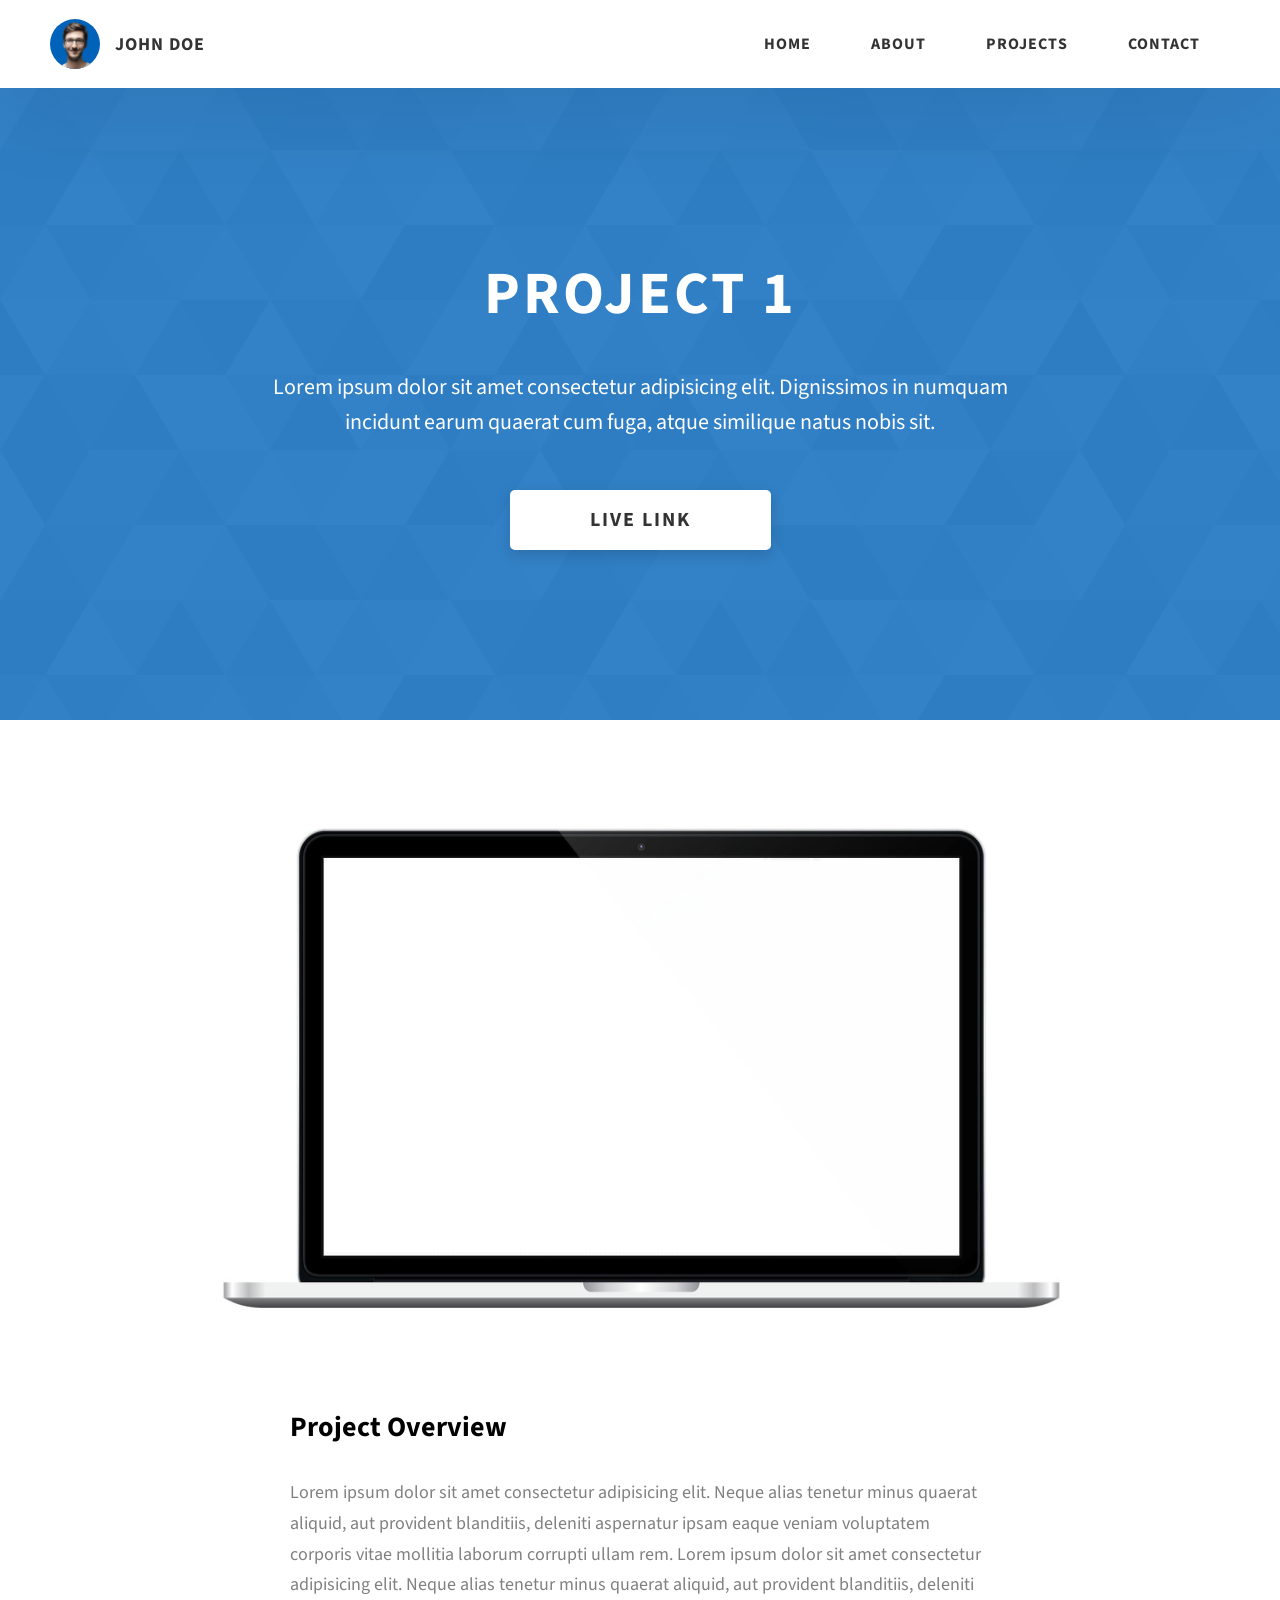
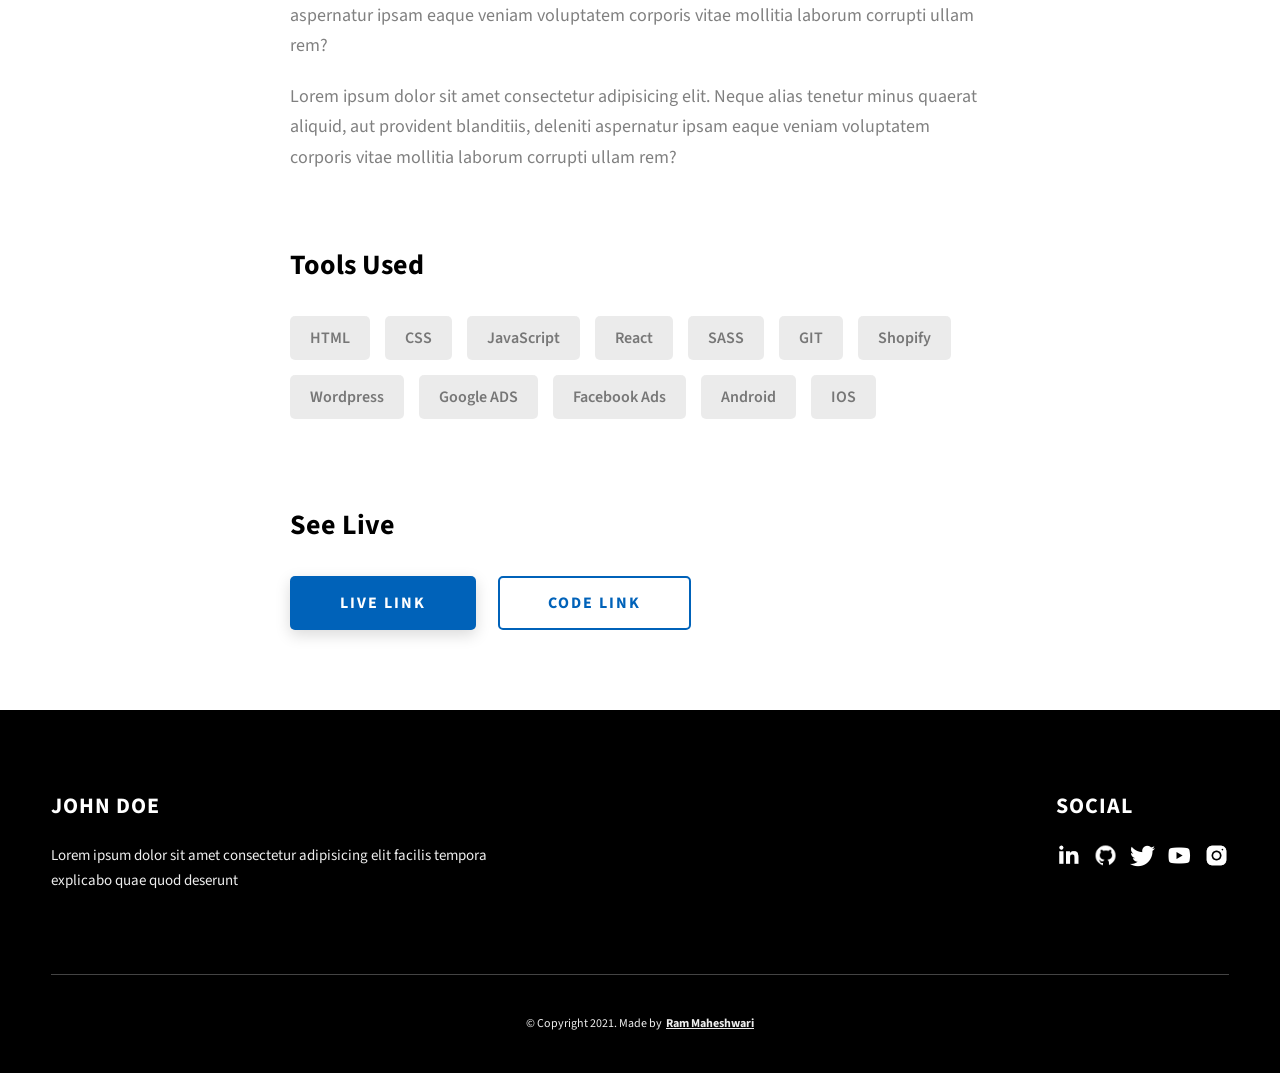
==== project-1.html @ 43edcb3e "Add files via upload" ====
<!DOCTYPE html>
<html lang="en">
  <head>
    <meta charset="UTF-8" />
    <meta name="viewport" content="width=device-width, initial-scale=1.0" />
    <meta http-equiv="X-UA-Compatible" content="ie=edge" />
    <title>Case Study of Project 1</title>
    <meta name="description" content="Case study page of Project" />

    <link rel="stylesheet" href="css/style.css" />

    <link rel="preconnect" href="https://fonts.googleapis.com" />
    <link rel="preconnect" href="https://fonts.gstatic.com" crossorigin />
    <link
      href="https://fonts.googleapis.com/css2?family=Source+Sans+Pro:wght@400;600;700;900&display=swap"
      rel="stylesheet"
    />
  </head>
  <body>
    <header class="header">
      <div class="header__content">
        <div class="header__logo-container">
          <div class="header__logo-img-cont">
            <img
              src="./assets/png/john-doe.png"
              alt="Ram Maheshwari Logo Image"
              class="header__logo-img"
            />
          </div>
          <span class="header__logo-sub">John Doe</span>
        </div>
        <div class="header__main">
          <ul class="header__links">
            <li class="header__link-wrapper">
              <a href="./index.html" class="header__link"> Home </a>
            </li>
            <li class="header__link-wrapper">
              <a href="./index.html#about" class="header__link">About </a>
            </li>
            <li class="header__link-wrapper">
              <a href="./index.html#projects" class="header__link">
                Projects
              </a>
            </li>
            <li class="header__link-wrapper">
              <a href="./index.html#contact" class="header__link"> Contact </a>
            </li>
          </ul>
          <div class="header__main-ham-menu-cont">
            <img
              src="./assets/svg/ham-menu.svg"
              alt="hamburger menu"
              class="header__main-ham-menu"
            />
            <img
              src="./assets/svg/ham-menu-close.svg"
              alt="hamburger menu close"
              class="header__main-ham-menu-close d-none"
            />
          </div>
        </div>
      </div>
      <div class="header__sm-menu">
        <div class="header__sm-menu-content">
          <ul class="header__sm-menu-links">
            <li class="header__sm-menu-link">
              <a href="./index.html"> Home </a>
            </li>

            <li class="header__sm-menu-link">
              <a href="./index.html#about"> About </a>
            </li>

            <li class="header__sm-menu-link">
              <a href="./index.html#projects"> Projects </a>
            </li>

            <li class="header__sm-menu-link">
              <a href="./index.html#contact"> Contact </a>
            </li>
          </ul>
        </div>
      </div>
    </header>
    <section class="project-cs-hero">
      <div class="project-cs-hero__content">
        <h1 class="heading-primary">Project 1</h1>
        <div class="project-cs-hero__info">
          <p class="text-primary">
            Lorem ipsum dolor sit amet consectetur adipisicing elit. Dignissimos
            in numquam incidunt earum quaerat cum fuga, atque similique natus
            nobis sit.
          </p>
        </div>
        <div class="project-cs-hero__cta">
          <a href="#" class="btn btn--bg" target="_blank">Live Link</a>
        </div>
      </div>
    </section>
    <section class="project-details">
      <div class="main-container">
        <div class="project-details__content">
          <div class="project-details__showcase-img-cont">
            <img
              src="./assets/jpeg/project-mockup-example.jpeg"
              alt="Project Image"
              class="project-details__showcase-img"
            />
          </div>
          <div class="project-details__content-main">
            <div class="project-details__desc">
              <h3 class="project-details__content-title">Project Overview</h3>
              <p class="project-details__desc-para">
                Lorem ipsum dolor sit amet consectetur adipisicing elit. Neque
                alias tenetur minus quaerat aliquid, aut provident blanditiis,
                deleniti aspernatur ipsam eaque veniam voluptatem corporis vitae
                mollitia laborum corrupti ullam rem. Lorem ipsum dolor sit amet
                consectetur adipisicing elit. Neque alias tenetur minus quaerat
                aliquid, aut provident blanditiis, deleniti aspernatur ipsam
                eaque veniam voluptatem corporis vitae mollitia laborum corrupti
                ullam rem?
              </p>
              <p class="project-details__desc-para">
                Lorem ipsum dolor sit amet consectetur adipisicing elit. Neque
                alias tenetur minus quaerat aliquid, aut provident blanditiis,
                deleniti aspernatur ipsam eaque veniam voluptatem corporis vitae
                mollitia laborum corrupti ullam rem?
              </p>
            </div>
            <div class="project-details__tools-used">
              <h3 class="project-details__content-title">Tools Used</h3>
              <div class="skills">
                <div class="skills__skill">HTML</div>
                <div class="skills__skill">CSS</div>
                <div class="skills__skill">JavaScript</div>
                <div class="skills__skill">React</div>
                <div class="skills__skill">SASS</div>
                <div class="skills__skill">GIT</div>
                <div class="skills__skill">Shopify</div>
                <div class="skills__skill">Wordpress</div>
                <div class="skills__skill">Google ADS</div>
                <div class="skills__skill">Facebook Ads</div>
                <div class="skills__skill">Android</div>
                <div class="skills__skill">IOS</div>
              </div>
            </div>
            <div class="project-details__links">
              <h3 class="project-details__content-title">See Live</h3>
              <a
                href="#"
                class="btn btn--med btn--theme project-details__links-btn"
                target="_blank"
                >Live Link</a
              >
              <a
                href="#"
                class="btn btn--med btn--theme-inv project-details__links-btn"
                target="_blank"
                >Code Link</a
              >
            </div>
          </div>
        </div>
      </div>
    </section>
    <footer class="main-footer">
      <div class="main-container">
        <div class="main-footer__upper">
          <div class="main-footer__row main-footer__row-1">
            <h2 class="heading heading-sm main-footer__heading-sm">
              <span>Social</span>
            </h2>
            <div class="main-footer__social-cont">
              <a target="_blank" rel="noreferrer" href="#">
                <img
                  class="main-footer__icon"
                  src="./assets/png/linkedin-ico.png"
                  alt="icon"
                />
              </a>
              <a target="_blank" rel="noreferrer" href="#">
                <img
                  class="main-footer__icon"
                  src="./assets/png/github-ico.png"
                  alt="icon"
                />
              </a>
              <a target="_blank" rel="noreferrer" href="#">
                <img
                  class="main-footer__icon"
                  src="./assets/png/twitter-ico.png"
                  alt="icon"
                />
              </a>
              <a target="_blank" rel="noreferrer" href="#">
                <img
                  class="main-footer__icon"
                  src="./assets/png/yt-ico.png"
                  alt="icon"
                />
              </a>
              <a target="_blank" rel="noreferrer" href="#">
                <img
                  class="main-footer__icon main-footer__icon--mr-none"
                  src="./assets/png/insta-ico.png"
                  alt="icon"
                />
              </a>
            </div>
          </div>
          <div class="main-footer__row main-footer__row-2">
            <h4 class="heading heading-sm text-lt">John Doe</h4>
            <p class="main-footer__short-desc">
              Lorem ipsum dolor sit amet consectetur adipisicing elit facilis
              tempora explicabo quae quod deserunt
            </p>
          </div>
        </div>

        <div class="main-footer__lower">
          &copy; Copyright 2021. Made by
          <a rel="noreferrer" target="_blank" href="https://rammaheshwari.com"
            >Ram Maheshwari</a
          >
        </div>
      </div>
    </footer>
    <script src="./index.js"></script>
  </body>
</html>
---- css/style.css ----
/*
0 - 600px:      Phone
600 - 900px:    Tablet portrait
900 - 1200px:   Tablet landscape
[1200 - 1800] is where our normal styles apply
1800px + :      Big desktop
$breakpoint arguement choices:
- phone
- tab-port
- tab-land
- big-desktop

Inside media queries 1em is always 16px i.e 1em = 16px at every screen size only inside media queries
*/
*,
*::after,
*::before {
  margin: 0;
  padding: 0;
  box-sizing: inherit;
  font-family: inherit; }

html {
  font-size: 62.5%;
  scroll-behavior: smooth; }
  @media only screen and (max-width: 75em) {
    html {
      font-size: 59%; } }
  @media only screen and (max-width: 56.25em) {
    html {
      font-size: 56%; } }
  @media only screen and (min-width: 112.5em) {
    html {
      font-size: 65%; } }

body {
  box-sizing: border-box;
  position: relative;
  line-height: 1.5;
  font-family: sans-serif;
  overflow-x: hidden;
  overflow-y: scroll;
  font-family: 'Source Sans Pro', sans-serif; }

a {
  text-decoration: none;
  color: inherit; }

li {
  list-style: none; }

input:focus,
button:focus,
a:focus,
textarea:focus {
  outline: none; }

button {
  border: none;
  cursor: pointer; }

textarea {
  resize: none; }

.heading-primary {
  font-size: 6rem;
  text-transform: uppercase;
  letter-spacing: 3px;
  text-align: center; }
  @media only screen and (max-width: 37.5em) {
    .heading-primary {
      font-size: 4.5rem; } }

.heading-sec__mb-bg {
  margin-bottom: 11rem; }
  @media only screen and (max-width: 56.25em) {
    .heading-sec__mb-bg {
      margin-bottom: 8rem; } }

.heading-sec__mb-med {
  margin-bottom: 9rem; }
  @media only screen and (max-width: 56.25em) {
    .heading-sec__mb-med {
      margin-bottom: 8rem; } }

.heading-sec__main {
  display: block;
  font-size: 4rem;
  text-transform: uppercase;
  letter-spacing: 1px;
  letter-spacing: 3px;
  text-align: center;
  margin-bottom: 3.5rem;
  position: relative; }
  .heading-sec__main--lt {
    color: #fff; }
    .heading-sec__main--lt::after {
      content: '';
      background: #fff !important; }
  .heading-sec__main::after {
    content: '';
    position: absolute;
    top: calc(100% + 1.5rem);
    height: 5px;
    width: 3rem;
    background: #0062b9;
    left: 50%;
    transform: translateX(-50%);
    border-radius: 5px; }
    @media only screen and (max-width: 37.5em) {
      .heading-sec__main::after {
        top: calc(100% + 1.2rem); } }

.heading-sec__sub {
  display: block;
  text-align: center;
  color: #777;
  font-size: 2rem;
  font-weight: 500;
  max-width: 80rem;
  margin: auto;
  line-height: 1.6; }
  @media only screen and (max-width: 37.5em) {
    .heading-sec__sub {
      font-size: 1.8rem; } }
  .heading-sec__sub--lt {
    color: #eee; }

.heading-sm {
  font-size: 2.2rem;
  text-transform: uppercase;
  letter-spacing: 1px; }

.main-container {
  max-width: 120rem;
  margin: auto;
  width: 92%; }

.btn {
  background: #fff;
  color: #333;
  text-transform: uppercase;
  letter-spacing: 2px;
  display: inline-block;
  font-weight: 700;
  border-radius: 5px;
  box-shadow: 0 5px 15px 0 rgba(0, 0, 0, 0.15);
  transition: transform .3s; }
  .btn:hover {
    transform: translateY(-3px); }
  .btn--bg {
    padding: 1.5rem 8rem;
    font-size: 2rem; }
  .btn--med {
    padding: 1.5rem 5rem;
    font-size: 1.6rem; }
  .btn--theme {
    background: #0062b9;
    color: #fff; }
  .btn--theme-inv {
    color: #0062b9;
    background: #fff;
    border: 2px solid #0062b9;
    box-shadow: none;
    padding: calc(1.5rem - 2px) calc(5rem - 2px); }

.sec-pad {
  padding: 12rem 0; }
  @media only screen and (max-width: 56.25em) {
    .sec-pad {
      padding: 8rem 0; } }

.text-primary {
  color: #fff;
  font-size: 2.2rem;
  text-align: center;
  width: 100%;
  line-height: 1.6; }
  @media only screen and (max-width: 37.5em) {
    .text-primary {
      font-size: 2rem; } }

.d-none {
  display: none; }

.home-hero {
  color: #fff;
  background: linear-gradient(to right, rgba(0, 98, 185, 0.8), rgba(0, 98, 185, 0.8)), url(../../assets/svg/common-bg.svg);
  background-position: center;
  height: 100vh;
  min-height: 80rem;
  max-height: 120rem;
  position: relative; }
  @media only screen and (max-width: 37.5em) {
    .home-hero {
      height: unset;
      min-height: unset; } }
  .home-hero__socials {
    position: absolute;
    top: 50%;
    border: 2px solid #eee;
    border-left: 2px solid #eee;
    transform: translateY(-50%); }
    @media only screen and (max-width: 56.25em) {
      .home-hero__socials {
        display: none; } }
  .home-hero__mouse-scroll-cont {
    position: absolute;
    bottom: 3%;
    left: 50%;
    transform: translateX(-50%); }
    @media only screen and (max-width: 37.5em) {
      .home-hero__mouse-scroll-cont {
        display: none; } }
  .home-hero__social {
    width: 5rem; }
  .home-hero__social-icon-link {
    width: 100%;
    display: block;
    padding: 1.2rem;
    border-bottom: 2px solid #eee;
    transition: background .3s; }
    .home-hero__social-icon-link:hover {
      background: rgba(255, 255, 255, 0.1); }
    .home-hero__social-icon-link--bd-none {
      border-bottom: 0; }
  .home-hero__social-icon {
    width: 100%; }
  .home-hero__content {
    position: absolute;
    top: 50%;
    left: 50%;
    transform: translate(-50%, -50%);
    max-width: 90rem;
    width: 92%; }
    @media only screen and (max-width: 37.5em) {
      .home-hero__content {
        padding: 19rem 0 13rem 0;
        margin: auto;
        position: static;
        transform: translate(0, 0); } }
  .home-hero__info {
    margin: 3rem auto 0 auto;
    max-width: 80rem; }
  .home-hero__cta {
    margin-top: 5rem;
    text-align: center; }

.about {
  background: #fafafa; }
  .about__content {
    display: grid;
    grid-template-columns: 1fr 1fr;
    grid-gap: 10rem; }
    @media only screen and (max-width: 56.25em) {
      .about__content {
        grid-template-columns: 1fr;
        grid-gap: 8rem; } }
    .about__content-title {
      font-weight: 700;
      font-size: 2.8rem;
      margin-bottom: 3rem; }
      @media only screen and (max-width: 37.5em) {
        .about__content-title {
          font-size: 2.4rem; } }
    .about__content-details-para {
      font-size: 1.8rem;
      color: grey;
      max-width: 60rem;
      line-height: 1.7;
      margin-bottom: 1rem; }
      .about__content-details-para--hl {
        font-weight: 700;
        margin: 0 3px; }
      .about__content-details-para:last-child {
        margin-bottom: 4rem; }

.projects__row {
  display: grid;
  grid-template-columns: 1.5fr 1fr;
  grid-gap: 5rem;
  margin-bottom: 11rem; }
  @media only screen and (max-width: 56.25em) {
    .projects__row {
      grid-template-columns: 1fr;
      grid-gap: 2rem;
      margin-bottom: 8rem; } }
  @media only screen and (max-width: 56.25em) {
    .projects__row {
      text-align: center; } }
  .projects__row:last-child {
    margin-bottom: 0; }
  .projects__row-img-cont {
    overflow: hidden; }
  .projects__row-img {
    width: 100%;
    display: block;
    object-fit: cover; }
  .projects__row-content {
    padding: 2rem 0;
    display: flex;
    justify-content: center;
    flex-direction: column;
    align-items: flex-start; }
    @media only screen and (max-width: 56.25em) {
      .projects__row-content {
        align-items: center; } }
    .projects__row-content-title {
      font-weight: 700;
      font-size: 2.8rem;
      margin-bottom: 2rem; }
      @media only screen and (max-width: 37.5em) {
        .projects__row-content-title {
          font-size: 2.4rem; } }
    .projects__row-content-desc {
      font-size: 1.8rem;
      color: grey;
      max-width: 60rem;
      line-height: 1.7;
      margin-bottom: 3rem; }
      @media only screen and (max-width: 37.5em) {
        .projects__row-content-desc {
          font-size: 1.7rem; } }

.contact {
  background: linear-gradient(to right, rgba(0, 98, 185, 0.8), rgba(0, 98, 185, 0.8)), url(../../assets/svg/common-bg.svg);
  background-size: cover;
  background-position: center; }
  .contact__form-container {
    box-shadow: 0 0 10px rgba(0, 0, 0, 0.1);
    background: white;
    padding: 4rem;
    margin-top: 6rem;
    max-width: 80rem;
    text-align: right;
    width: 95%;
    border-radius: 5px;
    margin: 5rem auto 0 auto; }
    @media only screen and (max-width: 37.5em) {
      .contact__form-container {
        padding: 3rem; } }
  .contact__form-field {
    margin-bottom: 4rem; }
    @media only screen and (max-width: 37.5em) {
      .contact__form-field {
        margin-bottom: 3rem; } }
  .contact__form-label {
    color: #666;
    font-size: 1.4rem;
    letter-spacing: 1px;
    font-weight: 700;
    margin-bottom: 1rem;
    display: block;
    text-align: left; }
  .contact__form-input {
    color: #333;
    padding: 2rem;
    width: 100%;
    border: 1px solid #ebebeb;
    font-size: 1.6rem;
    letter-spacing: 0px;
    background: #f0f0f0;
    border-radius: 5px;
    font-weight: 600;
    /* Code for Modern Browsers */
    /* Code for WebKit, Blink, Edge */
    /* Code for Internet Explorer 10-11 */
    /* Code for Microsoft Edge */
    /* Code for Mozilla Firefox 4 to 18 */
    /* Code for Mozilla Firefox 19+ */ }
    .contact__form-input::placeholder {
      color: #999;
      font-weight: 600;
      font-size: 1.6rem; }
    .contact__form-input::-webkit-input-placeholder {
      color: #999;
      font-weight: 600;
      font-size: 1.6rem; }
    .contact__form-input:-ms-input-placeholder {
      color: #999;
      font-weight: 600;
      font-size: 1.6rem; }
    .contact__form-input::-ms-input-placeholder {
      color: #999;
      font-weight: 600;
      font-size: 1.6rem; }
    .contact__form-input:-moz-placeholder {
      opacity: 1;
      color: #999;
      font-weight: 600;
      font-size: 1.6rem; }
    .contact__form-input::-moz-placeholder {
      opacity: 1;
      color: #999;
      font-weight: 600;
      font-size: 1.6rem; }
  .contact__btn {
    width: 30%;
    padding: 2rem 4rem;
    font-size: 1.6rem; }
    @media only screen and (max-width: 37.5em) {
      .contact__btn {
        width: 100%; } }

.project-cs-hero {
  color: #fff;
  background: linear-gradient(to right, rgba(0, 98, 185, 0.8), rgba(0, 98, 185, 0.8)), url(../../assets/svg/common-bg.svg);
  background-size: cover;
  background-position: center;
  position: relative; }
  @media only screen and (max-width: 37.5em) {
    .project-cs-hero {
      height: unset;
      min-height: unset; } }
  .project-cs-hero__content {
    padding: 25rem 0 17rem 0;
    max-width: 90rem;
    width: 92%;
    margin: auto; }
    @media only screen and (max-width: 37.5em) {
      .project-cs-hero__content {
        padding: 19rem 0 13rem 0;
        margin: auto;
        position: static;
        transform: translate(0, 0); } }
  .project-cs-hero__info {
    margin: 3rem auto 0 auto;
    max-width: 80rem; }
  .project-cs-hero__cta {
    margin-top: 5rem;
    text-align: center; }

.project-details__content {
  padding: 8rem 0;
  max-width: 90rem;
  margin: auto; }
  .project-details__content-title {
    font-weight: 700;
    font-size: 2.8rem;
    margin-bottom: 3rem; }
    @media only screen and (max-width: 37.5em) {
      .project-details__content-title {
        font-size: 2.4rem; } }

.project-details__showcase-img-cont {
  width: 100%;
  margin-bottom: 6rem; }

.project-details__showcase-img {
  width: 100%; }

.project-details__content-main {
  width: 100%;
  max-width: 70rem;
  margin: auto; }

.project-details__desc {
  margin: 0 0 7rem 0; }
  .project-details__desc-para {
    font-size: 1.8rem;
    line-height: 1.7;
    color: grey;
    margin-bottom: 2rem; }

.project-details__tools-used {
  margin: 0 0 7rem 0; }
  .project-details__tools-used-list {
    display: flex;
    flex-wrap: wrap; }
  .project-details__tools-used-item {
    padding: 1rem 2rem;
    margin-bottom: 1.5rem;
    margin-right: 1.5rem;
    font-size: 1.6rem;
    background: rgba(153, 153, 153, 0.2);
    border-radius: 5px;
    font-weight: 600;
    color: #777; }

.project-details__links {
  margin: 0 0; }
  .project-details__links-btn {
    margin-right: 2rem; }
    @media only screen and (max-width: 37.5em) {
      .project-details__links-btn {
        margin-right: 0;
        width: 70%;
        margin-bottom: 2rem;
        text-align: center; } }
    .project-details__links-btn:last-child {
      margin: 0; }
      @media only screen and (max-width: 37.5em) {
        .project-details__links-btn:last-child {
          margin: 0; } }

.header {
  position: fixed;
  width: 100%;
  z-index: 1000;
  background: #000;
  background: #fff;
  box-shadow: 0 10px 100px rgba(0, 0, 0, 0.1); }
  .header__content {
    display: flex;
    align-items: center;
    justify-content: space-between;
    padding: 1rem 5rem; }
    @media only screen and (max-width: 56.25em) {
      .header__content {
        padding: 0 2rem; } }
  .header__logo-container {
    display: flex;
    align-items: center;
    cursor: pointer;
    color: #333;
    transition: color .3s; }
    .header__logo-container:hover {
      color: #0062b9; }
  .header__logo-img-cont {
    width: 5rem;
    height: 5rem;
    border-radius: 50px;
    overflow: hidden;
    margin-right: 1.5rem;
    background: #0062b9; }
    @media only screen and (max-width: 56.25em) {
      .header__logo-img-cont {
        width: 4.5rem;
        height: 4.5rem;
        margin-right: 1.2rem; } }
  .header__logo-img {
    width: 100%;
    height: 100%;
    object-fit: cover;
    object-position: center;
    display: block; }
  .header__logo-sub {
    font-size: 1.8rem;
    text-transform: uppercase;
    font-weight: 700;
    letter-spacing: 1px; }
  .header__links {
    display: flex; }
    @media only screen and (max-width: 37.5em) {
      .header__links {
        display: none; } }
  .header__link {
    padding: 2.2rem 3rem;
    display: inline-block;
    font-size: 1.6rem;
    color: #333;
    text-transform: uppercase;
    letter-spacing: 1px;
    font-weight: 700;
    transition: color .3s; }
    .header__link:hover {
      color: #0062b9; }
    @media only screen and (max-width: 56.25em) {
      .header__link {
        padding: 3rem 1.8rem;
        font-size: 1.5rem; } }
  .header__main-ham-menu-cont {
    display: none;
    width: 3rem;
    padding: 2.2rem 0; }
    @media only screen and (max-width: 37.5em) {
      .header__main-ham-menu-cont {
        display: block; } }
  .header__main-ham-menu {
    width: 100%; }
  .header__main-ham-menu-close {
    width: 100%; }
  .header__sm-menu {
    background: #fff;
    position: absolute;
    width: 100%;
    top: 100%;
    visibility: hidden;
    opacity: 0;
    transition: all .3s;
    box-shadow: 0px 5px 5px 0px rgba(0, 0, 0, 0.1);
    -webkit-box-shadow: 0px 5px 5px 0px rgba(0, 0, 0, 0.1);
    -moz-box-shadow: 0px 5px 5px 0px rgba(0, 0, 0, 0.1); }
    .header__sm-menu--active {
      visibility: hidden;
      opacity: 0; }
      @media only screen and (max-width: 37.5em) {
        .header__sm-menu--active {
          visibility: visible;
          opacity: 1; } }
  .header__sm-menu-link a {
    display: block;
    text-decoration: none;
    padding: 2.5rem 3rem;
    font-size: 1.6rem;
    color: #333;
    text-align: right;
    border-bottom: 1px solid #eee;
    font-weight: 700;
    text-transform: uppercase;
    letter-spacing: 2px;
    transition: color .3s; }
    .header__sm-menu-link a:hover {
      color: #0062b9; }
  .header__sm-menu-link:first-child a {
    border-top: 1px solid #eee; }
  .header__sm-menu-link-last {
    border-bottom: 0; }

.main-footer {
  background: #000;
  color: #fff; }
  .main-footer__upper {
    display: flex;
    justify-content: space-between;
    padding: 8rem 0; }
    @media only screen and (max-width: 56.25em) {
      .main-footer__upper {
        padding: 6rem 0; } }
    @media only screen and (max-width: 37.5em) {
      .main-footer__upper {
        display: block; } }
  .main-footer__row-1 {
    order: 2; }
    @media only screen and (max-width: 56.25em) {
      .main-footer__row-1 {
        margin-bottom: 5rem; } }
  .main-footer__row-2 {
    width: 40%;
    order: 1;
    max-width: 50rem; }
    @media only screen and (max-width: 56.25em) {
      .main-footer__row-2 {
        width: 100%; } }
  .main-footer__short-desc {
    margin-top: 2rem;
    color: #eee;
    font-size: 1.5rem;
    line-height: 1.7; }
  .main-footer__social-cont {
    margin-top: 2rem; }
  .main-footer__icon {
    margin-right: 1rem;
    width: 2.5rem; }
    .main-footer__icon--mr-none {
      margin-right: 0; }
  .main-footer__lower {
    padding: 4rem 0;
    border-top: 1px solid #444;
    color: #eee;
    font-size: 1.2rem;
    text-align: left;
    text-align: center; }
    .main-footer__lower a {
      text-decoration: underline;
      font-weight: bold;
      margin-left: 2px; }
    @media only screen and (max-width: 56.25em) {
      .main-footer__lower {
        padding: 3.5rem 0; } }

.skills {
  display: flex;
  flex-wrap: wrap; }
  .skills__skill {
    padding: 1rem 2rem;
    margin-bottom: 1.5rem;
    margin-right: 1.5rem;
    font-size: 1.6rem;
    background: rgba(153, 153, 153, 0.2);
    border-radius: 5px;
    font-weight: 600;
    color: #777; }

.mouse {
  width: 25px;
  height: 40px;
  border: 2px solid #eee;
  border-radius: 60px;
  position: relative;
  overflow: hidden; }
  .mouse::before {
    content: '';
    width: 5px;
    height: 5px;
    position: absolute;
    top: 7px;
    left: 50%;
    transform: translateX(-50%);
    background-color: #eee;
    border-radius: 50%;
    opacity: 1;
    animation: wheel 1.3s infinite;
    -webkit-animation: wheel 1.3s infinite; }

@keyframes wheel {
  to {
    opacity: 0;
    top: 27px; } }

@-webkit-keyframes wheel {
  to {
    opacity: 0;
    top: 27px; } }
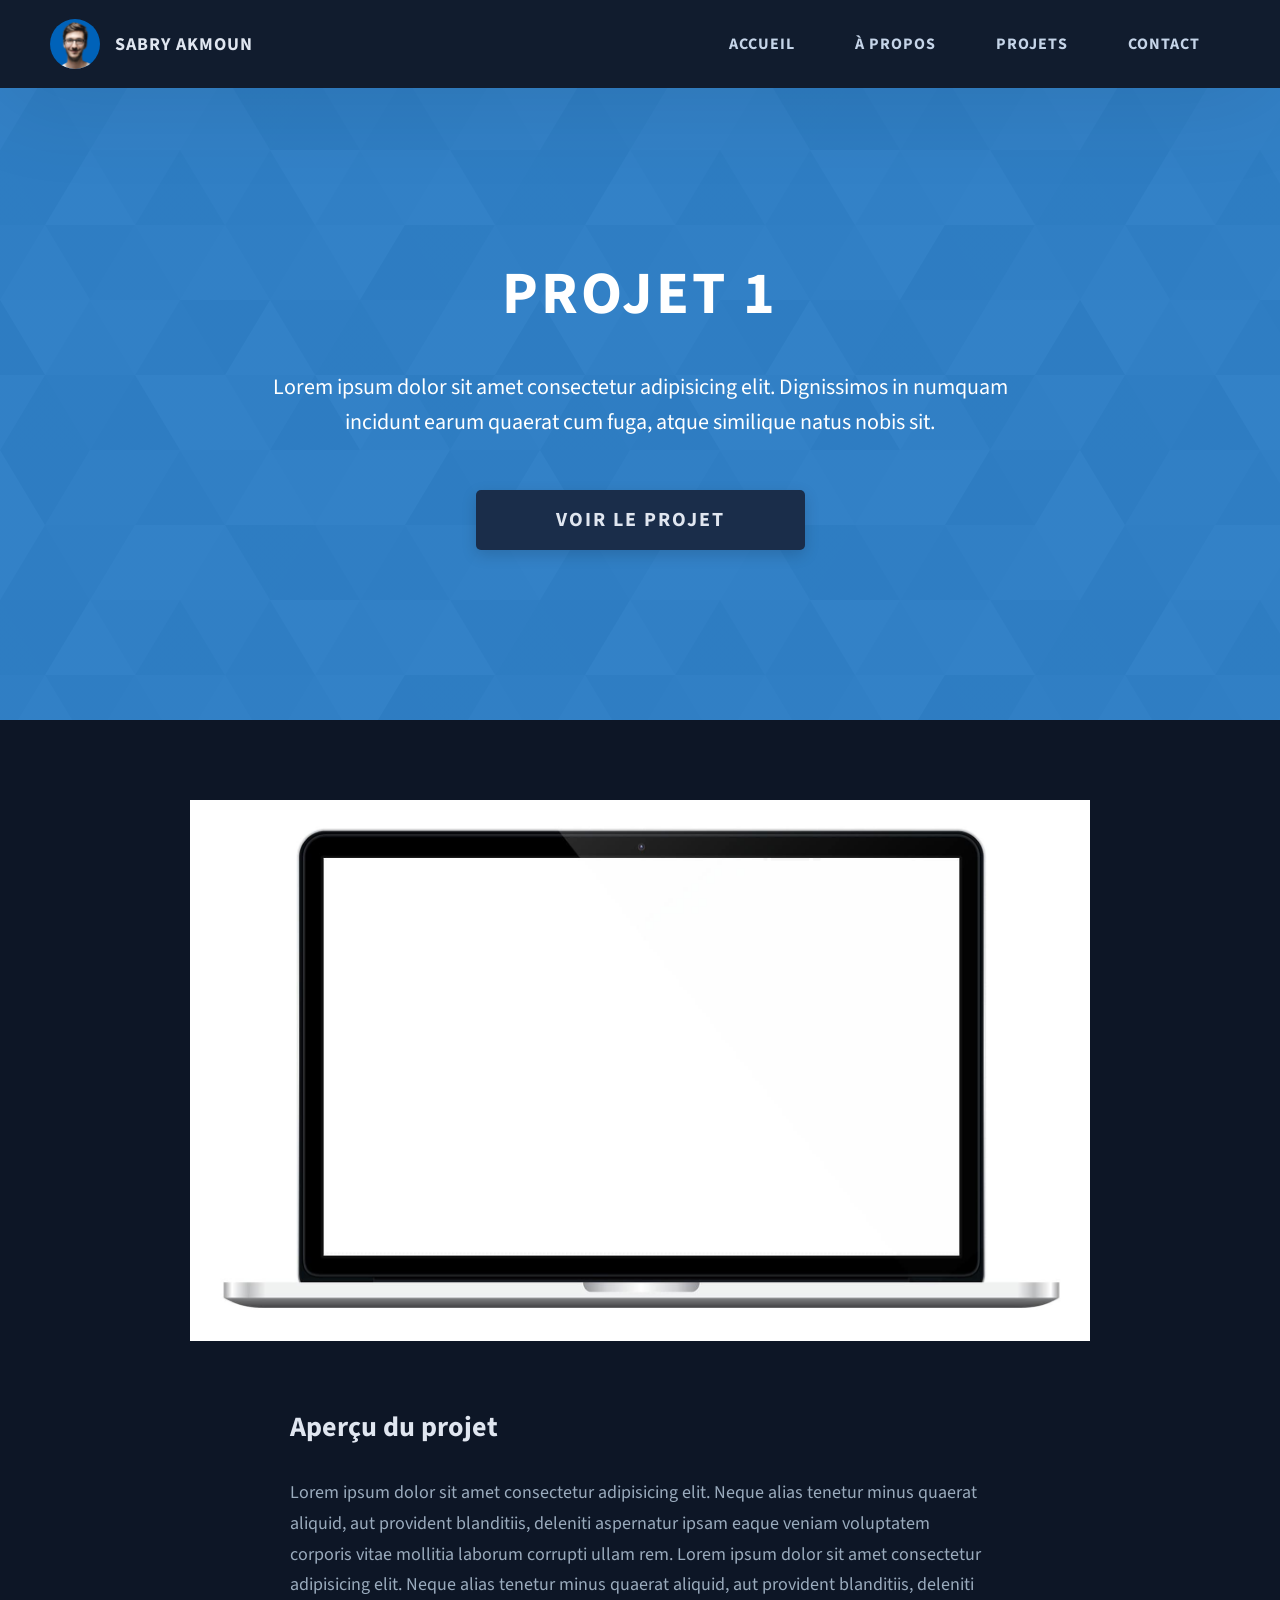
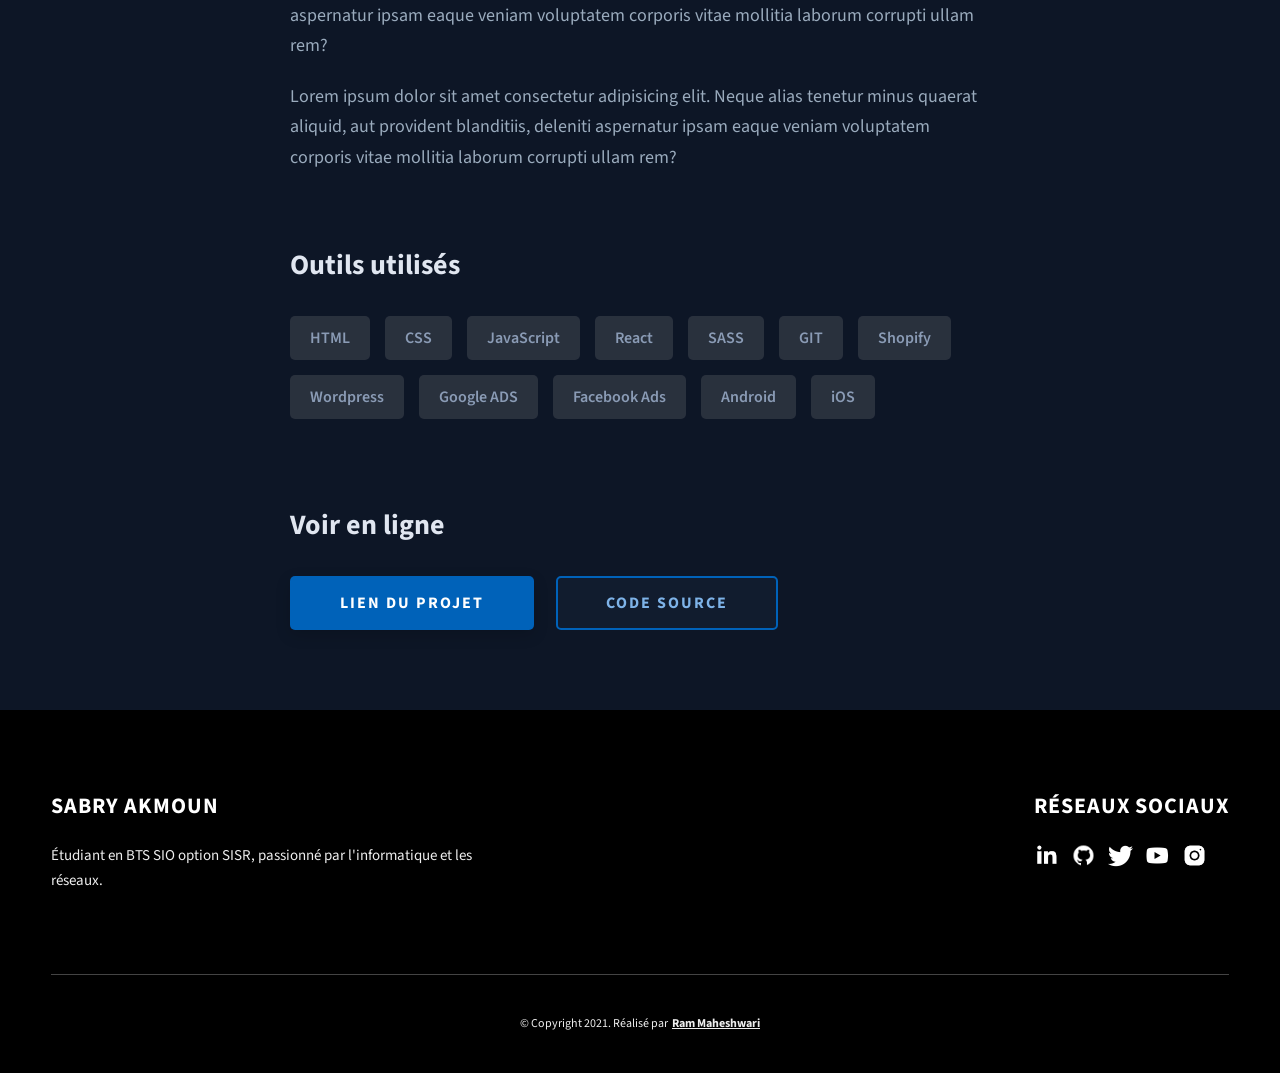
==== commit 48e6248f: "Add files via upload" ====
--- a/project-1.html
+++ b/project-1.html
@@ -1,11 +1,11 @@
 <!DOCTYPE html>
-<html lang="en">
+<html lang="fr">
   <head>
     <meta charset="UTF-8" />
     <meta name="viewport" content="width=device-width, initial-scale=1.0" />
     <meta http-equiv="X-UA-Compatible" content="ie=edge" />
-    <title>Case Study of Project 1</title>
-    <meta name="description" content="Case study page of Project" />
+    <title>Étude de cas - Projet 1</title>
+    <meta name="description" content="Étude de cas du projet 1" />
 
     <link rel="stylesheet" href="css/style.css" />
 
@@ -23,23 +23,23 @@
           <div class="header__logo-img-cont">
             <img
               src="./assets/png/john-doe.png"
-              alt="Ram Maheshwari Logo Image"
+              alt="Logo Sabry Akmoun"
               class="header__logo-img"
             />
           </div>
-          <span class="header__logo-sub">John Doe</span>
+          <span class="header__logo-sub">Sabry Akmoun</span>
         </div>
         <div class="header__main">
           <ul class="header__links">
             <li class="header__link-wrapper">
-              <a href="./index.html" class="header__link"> Home </a>
-            </li>
-            <li class="header__link-wrapper">
-              <a href="./index.html#about" class="header__link">About </a>
+              <a href="./index.html" class="header__link"> Accueil </a>
+            </li>
+            <li class="header__link-wrapper">
+              <a href="./index.html#about" class="header__link">À propos </a>
             </li>
             <li class="header__link-wrapper">
               <a href="./index.html#projects" class="header__link">
-                Projects
+                Projets
               </a>
             </li>
             <li class="header__link-wrapper">
@@ -49,12 +49,12 @@
           <div class="header__main-ham-menu-cont">
             <img
               src="./assets/svg/ham-menu.svg"
-              alt="hamburger menu"
+              alt="menu hamburger"
               class="header__main-ham-menu"
             />
             <img
               src="./assets/svg/ham-menu-close.svg"
-              alt="hamburger menu close"
+              alt="fermer le menu"
               class="header__main-ham-menu-close d-none"
             />
           </div>
@@ -64,17 +64,14 @@
         <div class="header__sm-menu-content">
           <ul class="header__sm-menu-links">
             <li class="header__sm-menu-link">
-              <a href="./index.html"> Home </a>
-            </li>
-
-            <li class="header__sm-menu-link">
-              <a href="./index.html#about"> About </a>
-            </li>
-
-            <li class="header__sm-menu-link">
-              <a href="./index.html#projects"> Projects </a>
-            </li>
-
+              <a href="./index.html"> Accueil </a>
+            </li>
+            <li class="header__sm-menu-link">
+              <a href="./index.html#about"> À propos </a>
+            </li>
+            <li class="header__sm-menu-link">
+              <a href="./index.html#projects"> Projets </a>
+            </li>
             <li class="header__sm-menu-link">
               <a href="./index.html#contact"> Contact </a>
             </li>
@@ -84,7 +81,7 @@
     </header>
     <section class="project-cs-hero">
       <div class="project-cs-hero__content">
-        <h1 class="heading-primary">Project 1</h1>
+        <h1 class="heading-primary">Projet 1</h1>
         <div class="project-cs-hero__info">
           <p class="text-primary">
             Lorem ipsum dolor sit amet consectetur adipisicing elit. Dignissimos
@@ -93,7 +90,7 @@
           </p>
         </div>
         <div class="project-cs-hero__cta">
-          <a href="#" class="btn btn--bg" target="_blank">Live Link</a>
+          <a href="#" class="btn btn--bg" target="_blank">Voir le projet</a>
         </div>
       </div>
     </section>
@@ -103,13 +100,13 @@
           <div class="project-details__showcase-img-cont">
             <img
               src="./assets/jpeg/project-mockup-example.jpeg"
-              alt="Project Image"
+              alt="Image du projet"
               class="project-details__showcase-img"
             />
           </div>
           <div class="project-details__content-main">
             <div class="project-details__desc">
-              <h3 class="project-details__content-title">Project Overview</h3>
+              <h3 class="project-details__content-title">Aperçu du projet</h3>
               <p class="project-details__desc-para">
                 Lorem ipsum dolor sit amet consectetur adipisicing elit. Neque
                 alias tenetur minus quaerat aliquid, aut provident blanditiis,
@@ -128,7 +125,7 @@
               </p>
             </div>
             <div class="project-details__tools-used">
-              <h3 class="project-details__content-title">Tools Used</h3>
+              <h3 class="project-details__content-title">Outils utilisés</h3>
               <div class="skills">
                 <div class="skills__skill">HTML</div>
                 <div class="skills__skill">CSS</div>
@@ -141,22 +138,22 @@
                 <div class="skills__skill">Google ADS</div>
                 <div class="skills__skill">Facebook Ads</div>
                 <div class="skills__skill">Android</div>
-                <div class="skills__skill">IOS</div>
+                <div class="skills__skill">iOS</div>
               </div>
             </div>
             <div class="project-details__links">
-              <h3 class="project-details__content-title">See Live</h3>
+              <h3 class="project-details__content-title">Voir en ligne</h3>
               <a
                 href="#"
                 class="btn btn--med btn--theme project-details__links-btn"
                 target="_blank"
-                >Live Link</a
+                >Lien du projet</a
               >
               <a
                 href="#"
                 class="btn btn--med btn--theme-inv project-details__links-btn"
                 target="_blank"
-                >Code Link</a
+                >Code source</a
               >
             </div>
           </div>
@@ -168,57 +165,56 @@
         <div class="main-footer__upper">
           <div class="main-footer__row main-footer__row-1">
             <h2 class="heading heading-sm main-footer__heading-sm">
-              <span>Social</span>
+              <span>Réseaux sociaux</span>
             </h2>
             <div class="main-footer__social-cont">
               <a target="_blank" rel="noreferrer" href="#">
                 <img
                   class="main-footer__icon"
                   src="./assets/png/linkedin-ico.png"
-                  alt="icon"
+                  alt="icône"
                 />
               </a>
               <a target="_blank" rel="noreferrer" href="#">
                 <img
                   class="main-footer__icon"
                   src="./assets/png/github-ico.png"
-                  alt="icon"
+                  alt="icône"
                 />
               </a>
               <a target="_blank" rel="noreferrer" href="#">
                 <img
                   class="main-footer__icon"
                   src="./assets/png/twitter-ico.png"
-                  alt="icon"
+                  alt="icône"
                 />
               </a>
               <a target="_blank" rel="noreferrer" href="#">
                 <img
                   class="main-footer__icon"
                   src="./assets/png/yt-ico.png"
-                  alt="icon"
+                  alt="icône"
                 />
               </a>
               <a target="_blank" rel="noreferrer" href="#">
                 <img
                   class="main-footer__icon main-footer__icon--mr-none"
                   src="./assets/png/insta-ico.png"
-                  alt="icon"
+                  alt="icône"
                 />
               </a>
             </div>
           </div>
           <div class="main-footer__row main-footer__row-2">
-            <h4 class="heading heading-sm text-lt">John Doe</h4>
+            <h4 class="heading heading-sm text-lt">Sabry Akmoun</h4>
             <p class="main-footer__short-desc">
-              Lorem ipsum dolor sit amet consectetur adipisicing elit facilis
-              tempora explicabo quae quod deserunt
+              Étudiant en BTS SIO option SISR, passionné par l'informatique et les réseaux.
             </p>
           </div>
         </div>
 
         <div class="main-footer__lower">
-          &copy; Copyright 2021. Made by
+          &copy; Copyright 2021. Réalisé par
           <a rel="noreferrer" target="_blank" href="https://rammaheshwari.com"
             >Ram Maheshwari</a
           >
--- a/css/style.css
+++ b/css/style.css
@@ -40,7 +40,9 @@
   font-family: sans-serif;
   overflow-x: hidden;
   overflow-y: scroll;
-  font-family: 'Source Sans Pro', sans-serif; }
+  font-family: 'Source Sans Pro', sans-serif;
+  background: #0d1626;
+  color: #e0e6f0; }
 
 a {
   text-decoration: none;
@@ -91,7 +93,8 @@
   letter-spacing: 3px;
   text-align: center;
   margin-bottom: 3.5rem;
-  position: relative; }
+  position: relative;
+  color: #e0e6f0; }
   .heading-sec__main--lt {
     color: #fff; }
     .heading-sec__main--lt::after {
@@ -114,7 +117,7 @@
 .heading-sec__sub {
   display: block;
   text-align: center;
-  color: #777;
+  color: #8a9bb5;
   font-size: 2rem;
   font-weight: 500;
   max-width: 80rem;
@@ -137,8 +140,8 @@
   width: 92%; }
 
 .btn {
-  background: #fff;
-  color: #333;
+  background: #1a2d4a;
+  color: #e0e6f0;
   text-transform: uppercase;
   letter-spacing: 2px;
   display: inline-block;
@@ -158,8 +161,8 @@
     background: #0062b9;
     color: #fff; }
   .btn--theme-inv {
-    color: #0062b9;
-    background: #fff;
+    color: #7eb3e8;
+    background: #111c2e;
     border: 2px solid #0062b9;
     box-shadow: none;
     padding: calc(1.5rem - 2px) calc(5rem - 2px); }
@@ -247,7 +250,7 @@
     text-align: center; }
 
 .about {
-  background: #fafafa; }
+  background: #111c2e; }
   .about__content {
     display: grid;
     grid-template-columns: 1fr 1fr;
@@ -259,13 +262,14 @@
     .about__content-title {
       font-weight: 700;
       font-size: 2.8rem;
-      margin-bottom: 3rem; }
+      margin-bottom: 3rem;
+      color: #e0e6f0; }
       @media only screen and (max-width: 37.5em) {
         .about__content-title {
           font-size: 2.4rem; } }
     .about__content-details-para {
       font-size: 1.8rem;
-      color: grey;
+      color: #9aabbd;
       max-width: 60rem;
       line-height: 1.7;
       margin-bottom: 1rem; }
@@ -308,13 +312,14 @@
     .projects__row-content-title {
       font-weight: 700;
       font-size: 2.8rem;
-      margin-bottom: 2rem; }
+      margin-bottom: 2rem;
+      color: #e0e6f0; }
       @media only screen and (max-width: 37.5em) {
         .projects__row-content-title {
           font-size: 2.4rem; } }
     .projects__row-content-desc {
       font-size: 1.8rem;
-      color: grey;
+      color: #9aabbd;
       max-width: 60rem;
       line-height: 1.7;
       margin-bottom: 3rem; }
@@ -328,7 +333,7 @@
   background-position: center; }
   .contact__form-container {
     box-shadow: 0 0 10px rgba(0, 0, 0, 0.1);
-    background: white;
+    background: #1a2a42;
     padding: 4rem;
     margin-top: 6rem;
     max-width: 80rem;
@@ -345,7 +350,7 @@
       .contact__form-field {
         margin-bottom: 3rem; } }
   .contact__form-label {
-    color: #666;
+    color: #8a9bb5;
     font-size: 1.4rem;
     letter-spacing: 1px;
     font-weight: 700;
@@ -353,13 +358,13 @@
     display: block;
     text-align: left; }
   .contact__form-input {
-    color: #333;
+    color: #e0e6f0;
     padding: 2rem;
     width: 100%;
-    border: 1px solid #ebebeb;
+    border: 1px solid #2d4060;
     font-size: 1.6rem;
     letter-spacing: 0px;
-    background: #f0f0f0;
+    background: #243452;
     border-radius: 5px;
     font-weight: 600;
     /* Code for Modern Browsers */
@@ -459,7 +464,7 @@
   .project-details__desc-para {
     font-size: 1.8rem;
     line-height: 1.7;
-    color: grey;
+    color: #9aabbd;
     margin-bottom: 2rem; }
 
 .project-details__tools-used {
@@ -475,7 +480,7 @@
     background: rgba(153, 153, 153, 0.2);
     border-radius: 5px;
     font-weight: 600;
-    color: #777; }
+    color: #8a9bb5; }
 
 .project-details__links {
   margin: 0 0; }
@@ -497,8 +502,7 @@
   position: fixed;
   width: 100%;
   z-index: 1000;
-  background: #000;
-  background: #fff;
+  background: #111c2e;
   box-shadow: 0 10px 100px rgba(0, 0, 0, 0.1); }
   .header__content {
     display: flex;
@@ -512,7 +516,7 @@
     display: flex;
     align-items: center;
     cursor: pointer;
-    color: #333;
+    color: #e0e6f0;
     transition: color .3s; }
     .header__logo-container:hover {
       color: #0062b9; }
@@ -548,7 +552,7 @@
     padding: 2.2rem 3rem;
     display: inline-block;
     font-size: 1.6rem;
-    color: #333;
+    color: #c5d4e8;
     text-transform: uppercase;
     letter-spacing: 1px;
     font-weight: 700;
@@ -571,7 +575,7 @@
   .header__main-ham-menu-close {
     width: 100%; }
   .header__sm-menu {
-    background: #fff;
+    background: #111c2e;
     position: absolute;
     width: 100%;
     top: 100%;
@@ -593,9 +597,9 @@
     text-decoration: none;
     padding: 2.5rem 3rem;
     font-size: 1.6rem;
-    color: #333;
+    color: #c5d4e8;
     text-align: right;
-    border-bottom: 1px solid #eee;
+    border-bottom: 1px solid #1e2f48;
     font-weight: 700;
     text-transform: uppercase;
     letter-spacing: 2px;
@@ -670,7 +674,7 @@
     background: rgba(153, 153, 153, 0.2);
     border-radius: 5px;
     font-weight: 600;
-    color: #777; }
+    color: #8a9bb5; }
 
 .mouse {
   width: 25px;
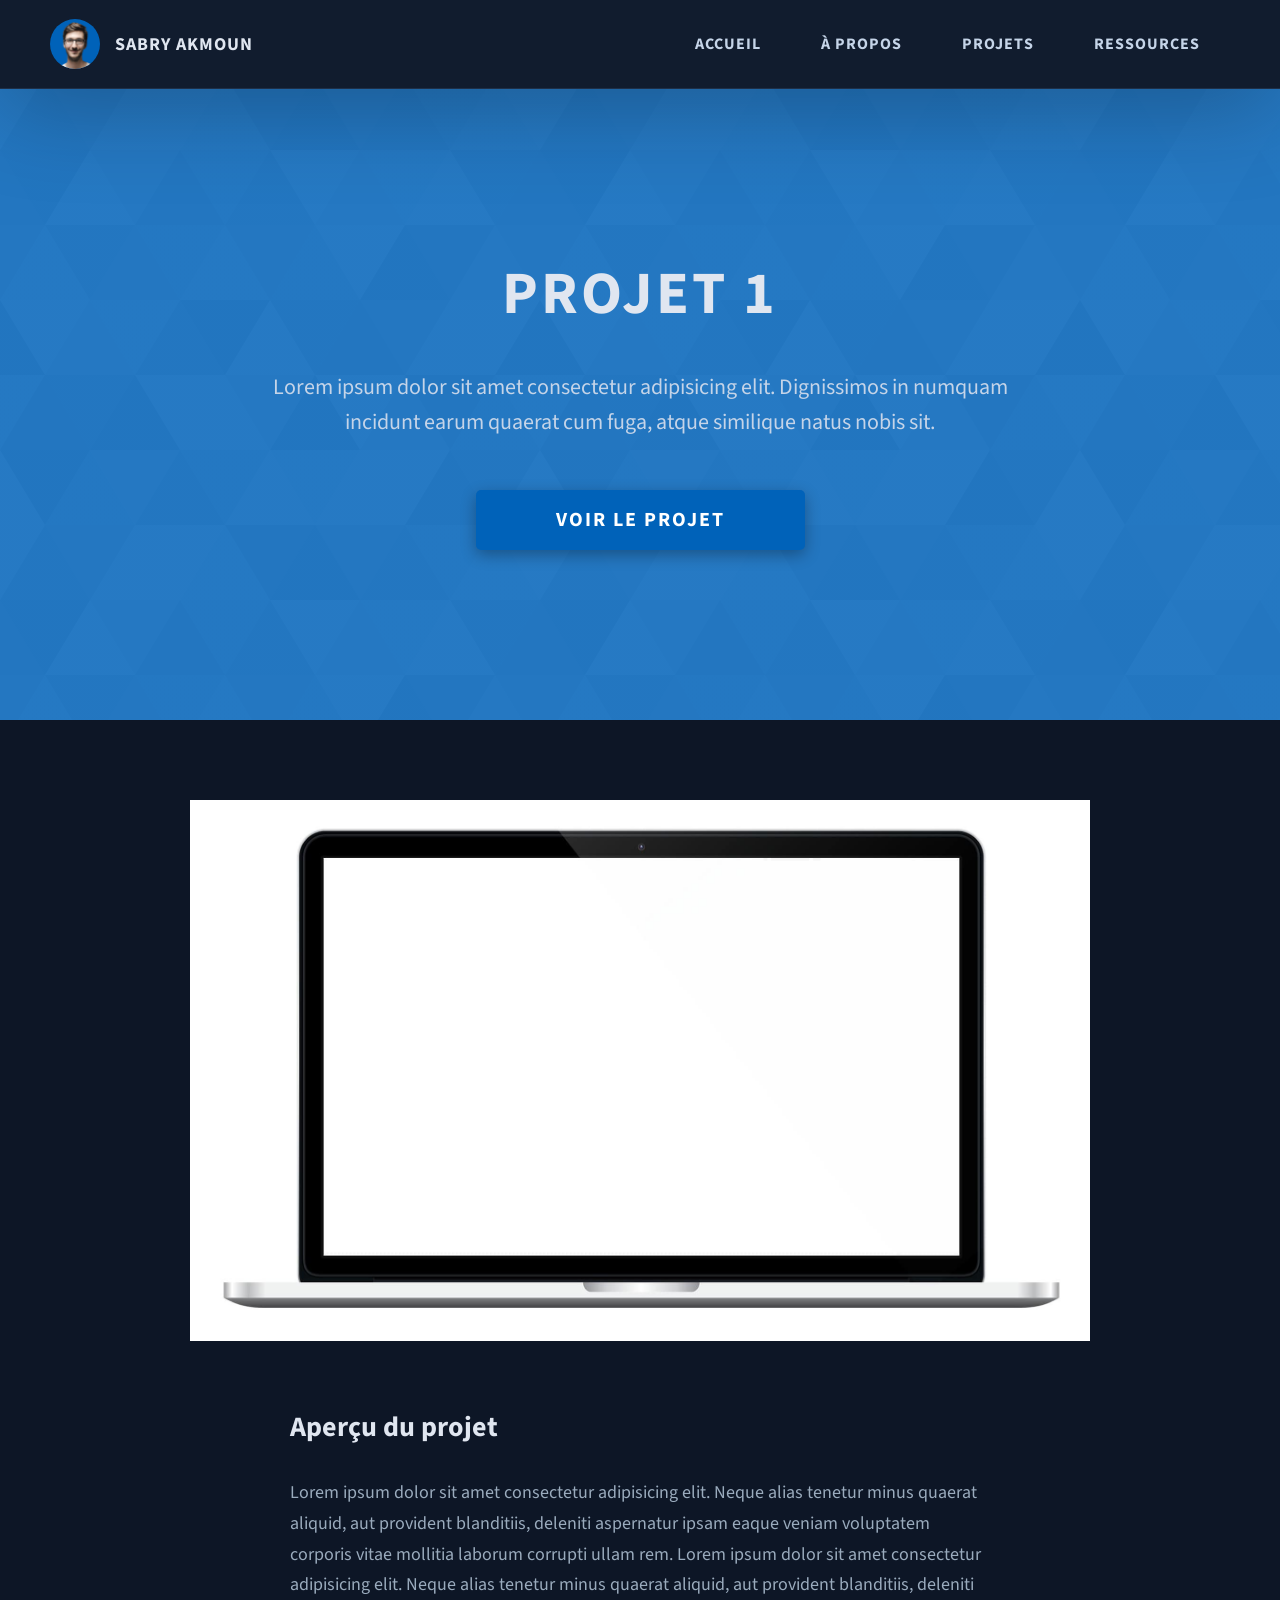
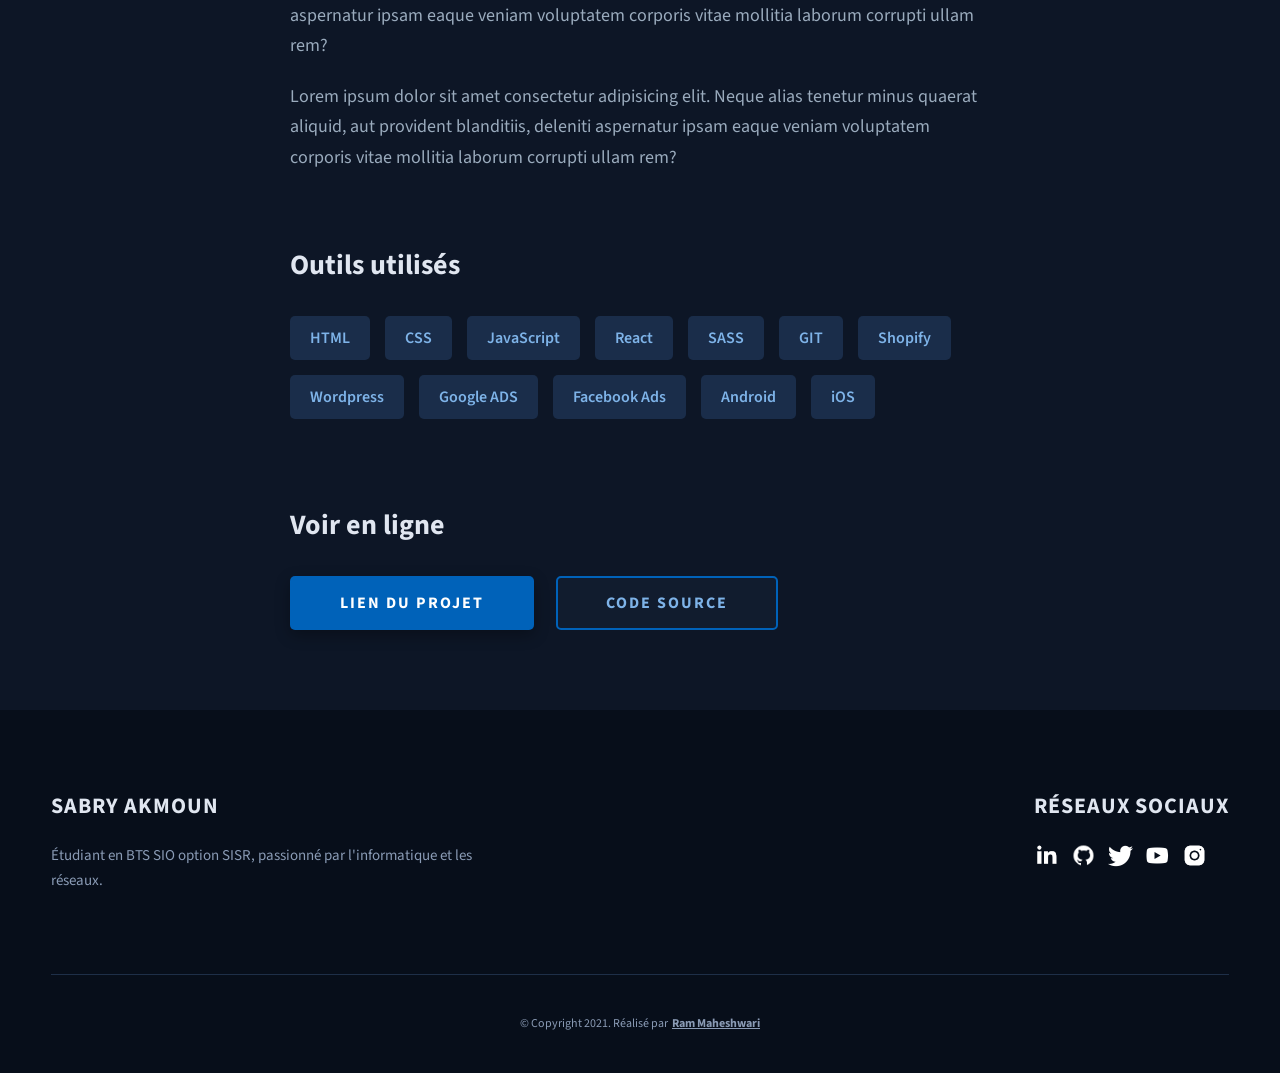
==== commit e92fc1d8: "Add files via upload" ====
--- a/project-1.html
+++ b/project-1.html
@@ -7,7 +7,7 @@
     <title>Étude de cas - Projet 1</title>
     <meta name="description" content="Étude de cas du projet 1" />
 
-    <link rel="stylesheet" href="css/style.css" />
+    <link rel="stylesheet" href="style.css">
 
     <link rel="preconnect" href="https://fonts.googleapis.com" />
     <link rel="preconnect" href="https://fonts.gstatic.com" crossorigin />
@@ -43,17 +43,17 @@
               </a>
             </li>
             <li class="header__link-wrapper">
-              <a href="./index.html#contact" class="header__link"> Contact </a>
+              <a href="./index.html#contact" class="header__link"> Ressources </a>
             </li>
           </ul>
           <div class="header__main-ham-menu-cont">
             <img
-              src="./assets/svg/ham-menu.svg"
+              src="./ham-menu.svg"
               alt="menu hamburger"
               class="header__main-ham-menu"
             />
             <img
-              src="./assets/svg/ham-menu-close.svg"
+              src="./ham-menu-close.svg"
               alt="fermer le menu"
               class="header__main-ham-menu-close d-none"
             />
@@ -73,7 +73,7 @@
               <a href="./index.html#projects"> Projets </a>
             </li>
             <li class="header__sm-menu-link">
-              <a href="./index.html#contact"> Contact </a>
+              <a href="./index.html#contact"> Ressources </a>
             </li>
           </ul>
         </div>
--- a/style.css
+++ b/style.css
@@ -0,0 +1,570 @@
+/* =========================================
+   PORTFOLIO SABRY AKMOUN — CSS COMPLET
+   ========================================= */
+
+/* RESET */
+*, *::after, *::before {
+  margin: 0;
+  padding: 0;
+  box-sizing: inherit;
+  font-family: inherit;
+}
+
+html {
+  font-size: 62.5%;
+  scroll-behavior: smooth;
+}
+@media only screen and (max-width: 75em) { html { font-size: 59%; } }
+@media only screen and (max-width: 56.25em) { html { font-size: 56%; } }
+@media only screen and (min-width: 112.5em) { html { font-size: 65%; } }
+
+body {
+  box-sizing: border-box;
+  position: relative;
+  line-height: 1.5;
+  font-family: 'Source Sans Pro', sans-serif;
+  overflow-x: hidden;
+  overflow-y: scroll;
+  background: #0d1626;
+  color: #e0e6f0;
+}
+
+a { text-decoration: none; color: inherit; }
+li { list-style: none; }
+input:focus, button:focus, a:focus, textarea:focus { outline: none; }
+button { border: none; cursor: pointer; }
+textarea { resize: none; }
+
+/* =========================================
+   TYPOGRAPHIE
+   ========================================= */
+.heading-primary {
+  font-size: 6rem;
+  text-transform: uppercase;
+  letter-spacing: 3px;
+  text-align: center;
+  color: #e0e6f0;
+}
+@media only screen and (max-width: 37.5em) { .heading-primary { font-size: 4.5rem; } }
+
+.heading-sec__mb-bg { margin-bottom: 11rem; }
+@media only screen and (max-width: 56.25em) { .heading-sec__mb-bg { margin-bottom: 8rem; } }
+
+.heading-sec__mb-med { margin-bottom: 9rem; }
+@media only screen and (max-width: 56.25em) { .heading-sec__mb-med { margin-bottom: 8rem; } }
+
+.heading-sec__main {
+  display: block;
+  font-size: 4rem;
+  text-transform: uppercase;
+  letter-spacing: 3px;
+  text-align: center;
+  margin-bottom: 3.5rem;
+  position: relative;
+  color: #e0e6f0;
+}
+.heading-sec__main--lt { color: #fff; }
+.heading-sec__main--lt::after { content: ''; background: #fff !important; }
+.heading-sec__main::after {
+  content: '';
+  position: absolute;
+  top: calc(100% + 1.5rem);
+  height: 5px;
+  width: 3rem;
+  background: #0062b9;
+  left: 50%;
+  transform: translateX(-50%);
+  border-radius: 5px;
+}
+@media only screen and (max-width: 37.5em) { .heading-sec__main::after { top: calc(100% + 1.2rem); } }
+
+.heading-sec__sub {
+  display: block;
+  text-align: center;
+  color: #8a9bb5;
+  font-size: 2rem;
+  font-weight: 500;
+  max-width: 80rem;
+  margin: auto;
+  line-height: 1.6;
+}
+@media only screen and (max-width: 37.5em) { .heading-sec__sub { font-size: 1.8rem; } }
+.heading-sec__sub--lt { color: #eee; }
+
+.heading-sm {
+  font-size: 2.2rem;
+  text-transform: uppercase;
+  letter-spacing: 1px;
+}
+
+.main-container { max-width: 120rem; margin: auto; width: 92%; }
+
+/* =========================================
+   BOUTONS
+   ========================================= */
+.btn {
+  background: #0062b9;
+  color: #fff;
+  text-transform: uppercase;
+  letter-spacing: 2px;
+  display: inline-block;
+  font-weight: 700;
+  border-radius: 5px;
+  box-shadow: 0 5px 15px 0 rgba(0,0,0,0.3);
+  transition: transform .3s;
+}
+.btn:hover { transform: translateY(-3px); }
+.btn--bg { padding: 1.5rem 8rem; font-size: 2rem; }
+.btn--med { padding: 1.5rem 5rem; font-size: 1.6rem; }
+.btn--theme { background: #0062b9; color: #fff; }
+.btn--theme-inv {
+  color: #7eb3e8;
+  background: #111c2e;
+  border: 2px solid #0062b9;
+  box-shadow: none;
+  padding: calc(1.5rem - 2px) calc(5rem - 2px);
+}
+
+.sec-pad { padding: 12rem 0; }
+@media only screen and (max-width: 56.25em) { .sec-pad { padding: 8rem 0; } }
+
+.text-primary {
+  color: #c5d4e8;
+  font-size: 2.2rem;
+  text-align: center;
+  width: 100%;
+  line-height: 1.6;
+}
+@media only screen and (max-width: 37.5em) { .text-primary { font-size: 2rem; } }
+
+.d-none { display: none; }
+
+/* =========================================
+   HERO
+   ========================================= */
+.home-hero {
+  color: #fff;
+  background: linear-gradient(to right, rgba(0,98,185,0.85), rgba(0,98,185,0.85)), url(../../assets/svg/common-bg.svg);
+  background-position: center;
+  height: 100vh;
+  min-height: 80rem;
+  max-height: 120rem;
+  position: relative;
+}
+@media only screen and (max-width: 37.5em) { .home-hero { height: unset; min-height: unset; } }
+
+.home-hero__socials {
+  position: absolute;
+  top: 50%;
+  border: 2px solid rgba(255,255,255,0.3);
+  transform: translateY(-50%);
+}
+@media only screen and (max-width: 56.25em) { .home-hero__socials { display: none; } }
+
+.home-hero__mouse-scroll-cont {
+  position: absolute;
+  bottom: 3%;
+  left: 50%;
+  transform: translateX(-50%);
+}
+@media only screen and (max-width: 37.5em) { .home-hero__mouse-scroll-cont { display: none; } }
+
+.home-hero__social { width: 5rem; }
+.home-hero__social-icon-link {
+  width: 100%;
+  display: block;
+  padding: 1.2rem;
+  border-bottom: 2px solid rgba(255,255,255,0.3);
+  transition: background .3s;
+}
+.home-hero__social-icon-link:hover { background: rgba(255,255,255,0.1); }
+.home-hero__social-icon-link--bd-none { border-bottom: 0; }
+.home-hero__social-icon { width: 100%; }
+
+.home-hero__content {
+  position: absolute;
+  top: 50%;
+  left: 50%;
+  transform: translate(-50%, -50%);
+  max-width: 90rem;
+  width: 92%;
+}
+@media only screen and (max-width: 37.5em) {
+  .home-hero__content { padding: 19rem 0 13rem 0; margin: auto; position: static; transform: translate(0,0); }
+}
+
+.home-hero__info { margin: 3rem auto 0 auto; max-width: 80rem; }
+.home-hero__cta { margin-top: 5rem; text-align: center; }
+
+/* =========================================
+   ABOUT
+   ========================================= */
+.about { background: #111c2e; }
+
+.about__content {
+  display: grid;
+  grid-template-columns: 1fr 1fr;
+  grid-gap: 10rem;
+}
+@media only screen and (max-width: 56.25em) { .about__content { grid-template-columns: 1fr; grid-gap: 8rem; } }
+
+.about__content-title {
+  font-weight: 700;
+  font-size: 2.8rem;
+  margin-bottom: 3rem;
+  color: #e0e6f0;
+}
+@media only screen and (max-width: 37.5em) { .about__content-title { font-size: 2.4rem; } }
+
+.about__content-details-para {
+  font-size: 1.8rem;
+  color: #9aabbd;
+  max-width: 60rem;
+  line-height: 1.7;
+  margin-bottom: 1rem;
+}
+.about__content-details-para:last-child { margin-bottom: 4rem; }
+
+/* =========================================
+   PROJECTS
+   ========================================= */
+.projects__row {
+  display: grid;
+  grid-template-columns: 1.5fr 1fr;
+  grid-gap: 5rem;
+  margin-bottom: 11rem;
+}
+@media only screen and (max-width: 56.25em) {
+  .projects__row { grid-template-columns: 1fr; grid-gap: 2rem; margin-bottom: 8rem; text-align: center; }
+}
+.projects__row:last-child { margin-bottom: 0; }
+.projects__row-img-cont { overflow: hidden; }
+.projects__row-img { width: 100%; display: block; object-fit: cover; }
+
+.projects__row-content {
+  padding: 2rem 0;
+  display: flex;
+  justify-content: center;
+  flex-direction: column;
+  align-items: flex-start;
+}
+@media only screen and (max-width: 56.25em) { .projects__row-content { align-items: center; } }
+
+.projects__row-content-title {
+  font-weight: 700;
+  font-size: 2.8rem;
+  margin-bottom: 2rem;
+  color: #e0e6f0;
+}
+@media only screen and (max-width: 37.5em) { .projects__row-content-title { font-size: 2.4rem; } }
+
+.projects__row-content-desc {
+  font-size: 1.8rem;
+  color: #9aabbd;
+  max-width: 60rem;
+  line-height: 1.7;
+  margin-bottom: 3rem;
+}
+@media only screen and (max-width: 37.5em) { .projects__row-content-desc { font-size: 1.7rem; } }
+
+/* =========================================
+   CONTACT
+   ========================================= */
+.contact {
+  background: linear-gradient(to right, rgba(0,98,185,0.85), rgba(0,98,185,0.85)), url(../../assets/svg/common-bg.svg);
+  background-size: cover;
+  background-position: center;
+}
+
+.contact__form-container {
+  box-shadow: 0 0 10px rgba(0,0,0,0.3);
+  background: #1a2d42;
+  padding: 4rem;
+  margin-top: 6rem;
+  max-width: 80rem;
+  text-align: right;
+  width: 95%;
+  border-radius: 5px;
+  margin: 5rem auto 0 auto;
+}
+@media only screen and (max-width: 37.5em) { .contact__form-container { padding: 3rem; } }
+
+.contact__form-field { margin-bottom: 4rem; }
+@media only screen and (max-width: 37.5em) { .contact__form-field { margin-bottom: 3rem; } }
+
+.contact__form-label {
+  color: #8a9bb5;
+  font-size: 1.4rem;
+  letter-spacing: 1px;
+  font-weight: 700;
+  margin-bottom: 1rem;
+  display: block;
+  text-align: left;
+}
+
+.contact__form-input {
+  color: #e0e6f0;
+  padding: 2rem;
+  width: 100%;
+  border: 1px solid #2d4060;
+  font-size: 1.6rem;
+  background: #243452;
+  border-radius: 5px;
+  font-weight: 600;
+}
+.contact__form-input::placeholder { color: #8a9bb5; font-weight: 600; font-size: 1.6rem; }
+
+.contact__btn { width: 30%; padding: 2rem 4rem; font-size: 1.6rem; }
+@media only screen and (max-width: 37.5em) { .contact__btn { width: 100%; } }
+
+/* =========================================
+   PROJECT CASE STUDY
+   ========================================= */
+.project-cs-hero {
+  color: #fff;
+  background: linear-gradient(to right, rgba(0,98,185,0.85), rgba(0,98,185,0.85)), url(../../assets/svg/common-bg.svg);
+  background-size: cover;
+  background-position: center;
+  position: relative;
+}
+
+.project-cs-hero__content {
+  padding: 25rem 0 17rem 0;
+  max-width: 90rem;
+  width: 92%;
+  margin: auto;
+}
+@media only screen and (max-width: 37.5em) { .project-cs-hero__content { padding: 19rem 0 13rem 0; } }
+
+.project-cs-hero__info { margin: 3rem auto 0 auto; max-width: 80rem; }
+.project-cs-hero__cta { margin-top: 5rem; text-align: center; }
+
+.project-details__content { padding: 8rem 0; max-width: 90rem; margin: auto; }
+
+.project-details__content-title {
+  font-weight: 700;
+  font-size: 2.8rem;
+  margin-bottom: 3rem;
+  color: #e0e6f0;
+}
+@media only screen and (max-width: 37.5em) { .project-details__content-title { font-size: 2.4rem; } }
+
+.project-details__showcase-img-cont { width: 100%; margin-bottom: 6rem; }
+.project-details__showcase-img { width: 100%; }
+.project-details__content-main { width: 100%; max-width: 70rem; margin: auto; }
+.project-details__desc { margin: 0 0 7rem 0; }
+
+.project-details__desc-para {
+  font-size: 1.8rem;
+  line-height: 1.7;
+  color: #9aabbd;
+  margin-bottom: 2rem;
+}
+
+.project-details__tools-used { margin: 0 0 7rem 0; }
+.project-details__tools-used-list { display: flex; flex-wrap: wrap; }
+.project-details__tools-used-item {
+  padding: 1rem 2rem;
+  margin-bottom: 1.5rem;
+  margin-right: 1.5rem;
+  font-size: 1.6rem;
+  background: #1a2d4a;
+  border-radius: 5px;
+  font-weight: 600;
+  color: #7eb3e8;
+}
+
+.project-details__links { margin: 0 0; }
+.project-details__links-btn { margin-right: 2rem; }
+@media only screen and (max-width: 37.5em) {
+  .project-details__links-btn { margin-right: 0; width: 70%; margin-bottom: 2rem; text-align: center; }
+  .project-details__links-btn:last-child { margin: 0; }
+}
+
+/* =========================================
+   HEADER
+   ========================================= */
+.header {
+  position: fixed;
+  width: 100%;
+  z-index: 1000;
+  background: #111c2e;
+  box-shadow: 0 10px 100px rgba(0,0,0,0.3);
+  border-bottom: 1px solid #1e2f48;
+}
+
+.header__content {
+  display: flex;
+  align-items: center;
+  justify-content: space-between;
+  padding: 1rem 5rem;
+}
+@media only screen and (max-width: 56.25em) { .header__content { padding: 0 2rem; } }
+
+.header__logo-container {
+  display: flex;
+  align-items: center;
+  cursor: pointer;
+  color: #e0e6f0;
+  transition: color .3s;
+}
+.header__logo-container:hover { color: #7eb3e8; }
+
+.header__logo-img-cont {
+  width: 5rem;
+  height: 5rem;
+  border-radius: 50px;
+  overflow: hidden;
+  margin-right: 1.5rem;
+  background: #0062b9;
+}
+@media only screen and (max-width: 56.25em) { .header__logo-img-cont { width: 4.5rem; height: 4.5rem; margin-right: 1.2rem; } }
+
+.header__logo-img { width: 100%; height: 100%; object-fit: cover; object-position: center; display: block; }
+
+.header__logo-sub {
+  font-size: 1.8rem;
+  text-transform: uppercase;
+  font-weight: 700;
+  letter-spacing: 1px;
+  color: #e0e6f0;
+}
+
+.header__links { display: flex; }
+@media only screen and (max-width: 37.5em) { .header__links { display: none; } }
+
+.header__link {
+  padding: 2.2rem 3rem;
+  display: inline-block;
+  font-size: 1.6rem;
+  color: #c5d4e8;
+  text-transform: uppercase;
+  letter-spacing: 1px;
+  font-weight: 700;
+  transition: color .3s;
+}
+.header__link:hover { color: #7eb3e8; }
+@media only screen and (max-width: 56.25em) { .header__link { padding: 3rem 1.8rem; font-size: 1.5rem; } }
+
+.header__main-ham-menu-cont {
+  display: none;
+  width: 3rem;
+  padding: 2.2rem 0;
+}
+@media only screen and (max-width: 37.5em) { .header__main-ham-menu-cont { display: block; } }
+
+.header__main-ham-menu { width: 100%; }
+.header__main-ham-menu-close { width: 100%; }
+
+.header__sm-menu {
+  background: #111c2e;
+  position: absolute;
+  width: 100%;
+  top: 100%;
+  visibility: hidden;
+  opacity: 0;
+  transition: all .3s;
+  box-shadow: 0px 5px 5px 0px rgba(0,0,0,0.3);
+  border-top: 1px solid #1e2f48;
+}
+.header__sm-menu--active { visibility: hidden; opacity: 0; }
+@media only screen and (max-width: 37.5em) {
+  .header__sm-menu--active { visibility: visible; opacity: 1; }
+}
+
+.header__sm-menu-link a {
+  display: block;
+  text-decoration: none;
+  padding: 2.5rem 3rem;
+  font-size: 1.6rem;
+  color: #c5d4e8;
+  text-align: right;
+  border-bottom: 1px solid #1e2f48;
+  font-weight: 700;
+  text-transform: uppercase;
+  letter-spacing: 2px;
+  transition: color .3s;
+}
+.header__sm-menu-link a:hover { color: #7eb3e8; }
+.header__sm-menu-link:first-child a { border-top: 1px solid #1e2f48; }
+
+/* =========================================
+   FOOTER
+   ========================================= */
+.main-footer { background: #070e1a; color: #e0e6f0; }
+
+.main-footer__upper {
+  display: flex;
+  justify-content: space-between;
+  padding: 8rem 0;
+}
+@media only screen and (max-width: 56.25em) { .main-footer__upper { padding: 6rem 0; } }
+@media only screen and (max-width: 37.5em) { .main-footer__upper { display: block; } }
+
+.main-footer__row-1 { order: 2; }
+@media only screen and (max-width: 56.25em) { .main-footer__row-1 { margin-bottom: 5rem; } }
+
+.main-footer__row-2 { width: 40%; order: 1; max-width: 50rem; }
+@media only screen and (max-width: 56.25em) { .main-footer__row-2 { width: 100%; } }
+
+.main-footer__short-desc { margin-top: 2rem; color: #8a9bb5; font-size: 1.5rem; line-height: 1.7; }
+.main-footer__social-cont { margin-top: 2rem; }
+.main-footer__icon { margin-right: 1rem; width: 2.5rem; }
+.main-footer__icon--mr-none { margin-right: 0; }
+
+.main-footer__lower {
+  padding: 4rem 0;
+  border-top: 1px solid #1e2f48;
+  color: #8a9bb5;
+  font-size: 1.2rem;
+  text-align: center;
+}
+.main-footer__lower a { text-decoration: underline; font-weight: bold; margin-left: 2px; }
+@media only screen and (max-width: 56.25em) { .main-footer__lower { padding: 3.5rem 0; } }
+
+.text-lt { color: #e0e6f0; }
+
+/* =========================================
+   SKILLS
+   ========================================= */
+.skills { display: flex; flex-wrap: wrap; }
+
+.skills__skill {
+  padding: 1rem 2rem;
+  margin-bottom: 1.5rem;
+  margin-right: 1.5rem;
+  font-size: 1.6rem;
+  background: #1a2d4a;
+  border-radius: 5px;
+  font-weight: 600;
+  color: #7eb3e8;
+}
+
+/* =========================================
+   MOUSE SCROLL
+   ========================================= */
+.mouse {
+  width: 25px;
+  height: 40px;
+  border: 2px solid rgba(255,255,255,0.5);
+  border-radius: 60px;
+  position: relative;
+  overflow: hidden;
+}
+.mouse::before {
+  content: '';
+  width: 5px;
+  height: 5px;
+  position: absolute;
+  top: 7px;
+  left: 50%;
+  transform: translateX(-50%);
+  background-color: #fff;
+  border-radius: 50%;
+  opacity: 1;
+  animation: wheel 1.3s infinite;
+  -webkit-animation: wheel 1.3s infinite;
+}
+
+@keyframes wheel { to { opacity: 0; top: 27px; } }
+@-webkit-keyframes wheel { to { opacity: 0; top: 27px; } }
